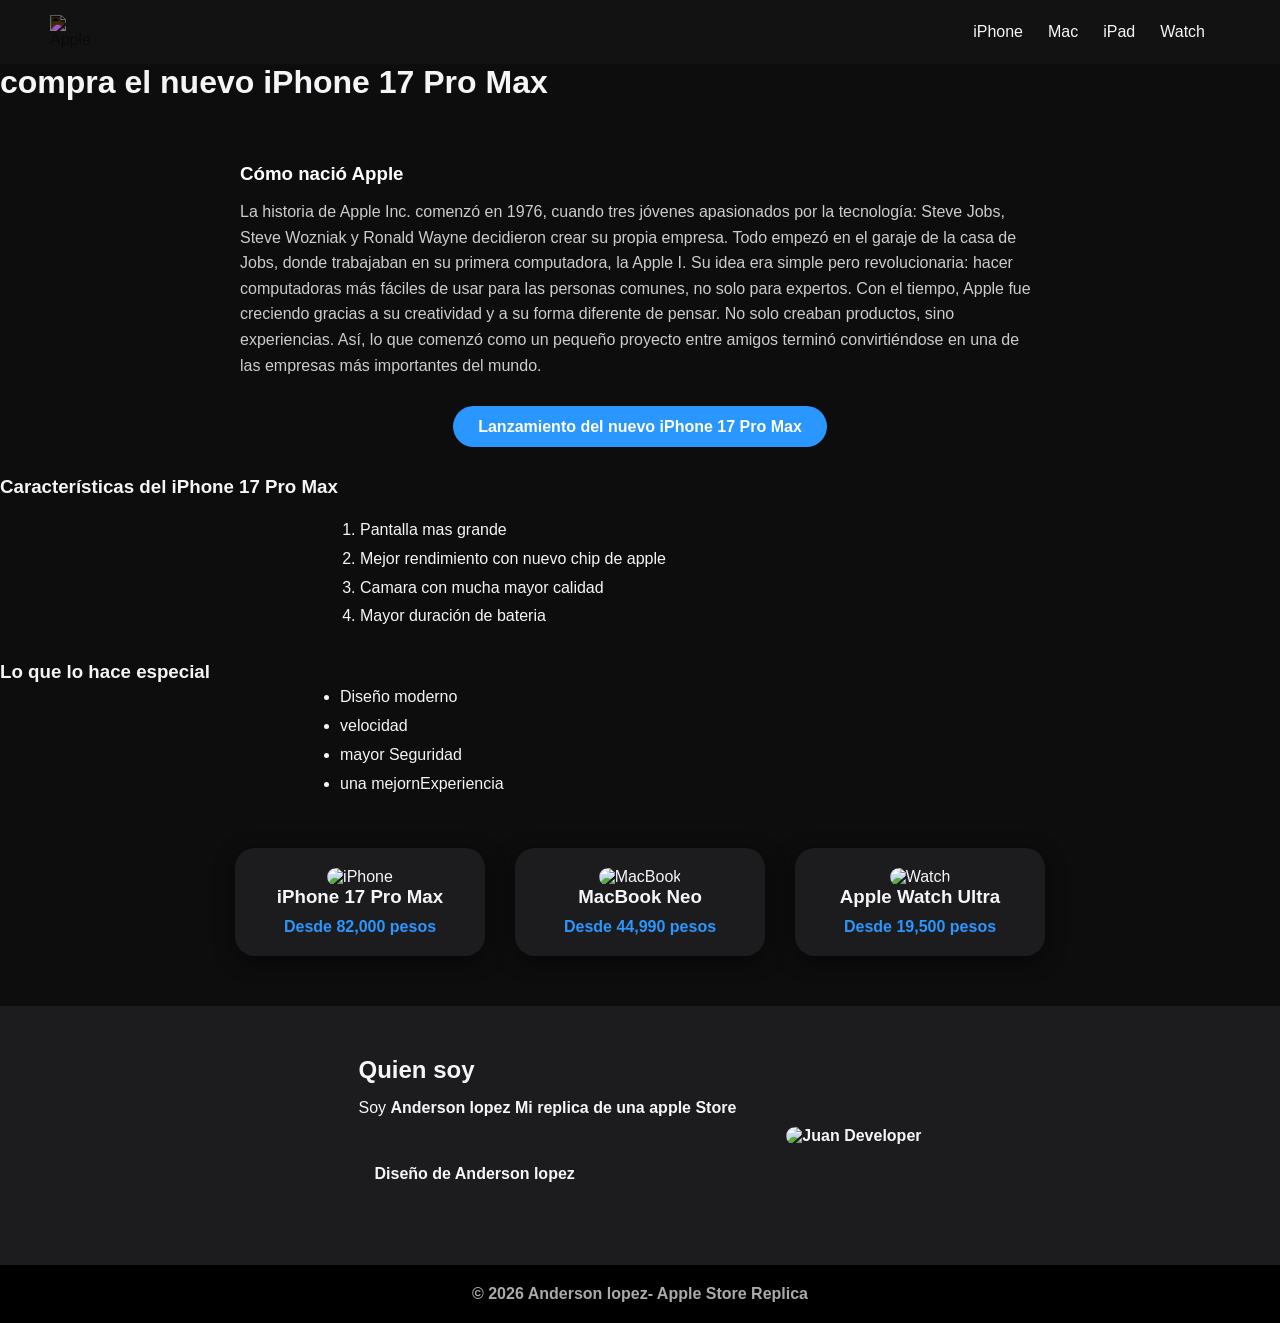
==== index.html @ 5b0e9014 "Add files via upload" ====
<!DOCTYPE html>
<html lang="es">
<head>
    <meta charset="UTF-8">
    <title> Apple (ES) </title>
</head>
<body>
    <style>
/* Reset */
*{
    margin: 0;
    padding: 0;
    box-sizing: border-box;
    font-family: "San Francisco", Arial, sans-serif;
}

/* FONDO OSCURO */
body{
    background: #0d0d0d;
    color: #f5f5f7;
}

/* HEADER */
.header{
    display: flex;
    justify-content: space-between;
    align-items: center;
    padding: 15px 50px;
    background: rgba(20,20,20,0.8);
    backdrop-filter: blur(10px);
    position: sticky;
    top: 0;
}

.logo{
    width: 40px;
    filter: invert(1); /* logo blanco */
}

.menu{
    display: flex;
    list-style: none;
    gap: 25px;
}

.menu a{
    text-decoration: none;
    color: #f5f5f7;
    transition: 0.3s;
}

.menu a:hover{
    color: #2997ff;
}

/* HERO */
.hero{
    text-align: center;
    padding: 80px 20px;
    background: linear-gradient(to bottom, #0d0d0d, #1a1a1a);
}

.hero h1{
    font-size: 42px;
    margin-bottom: 10px;
}

.hero p{
    font-size: 20px;
    color: #aaa;
}

/* BOTONES */
.btn{
    padding: 12px 25px;
    border-radius: 30px;
    text-decoration: none;
    font-weight: bold;
    margin: 5px;
    transition: 0.3s;
}

.blue{
    background: #2997ff;
    color: white;
}

.blue:hover{
    background: #147ce5;
}

.white{
    border: 2px solid #2997ff;
    color: #2997ff;
}

.white:hover{
    background: #2997ff;
    color: white;
}

/* PRODUCTOS */
.products{
    display: flex;
    justify-content: center;
    gap: 30px;
    padding: 50px;
    flex-wrap: wrap;
}

.product{
    background: #1c1c1e;
    padding: 20px;
    border-radius: 20px;
    width: 250px;
    text-align: center;
    transition: 0.3s;
    box-shadow: 0 5px 20px rgba(0,0,0,0.5);
}

.product img{
    width: 100%;
    border-radius: 15px;
}

.product:hover{
    transform: translateY(-10px) scale(1.03);
    box-shadow: 0 10px 30px rgba(0,0,0,0.8);
}

.price{
    margin-top: 10px;
    color: #2997ff;
    font-weight: bold;
}

/* ABOUT */
.about{
    display: flex;
    align-items: center;
    justify-content: center;
    gap: 50px;
    padding: 50px;
    background: #1c1c1e;
    flex-wrap: wrap;
}

.about img{
    width: 250px;
    border-radius: 20px;
}

.about h2{
    margin-bottom: 15px;
}

/* FOOTER */
footer{
    text-align: center;
    padding: 20px;
    background: #000;
    color: #aaa;
}

/* RESPONSIVE */
@media (max-width: 768px){
    .products{
        flex-direction: column;
        align-items: center;
    }

    .about{
        flex-direction: column;
        text-align: center;
    }
}
.historia{
    margin-top: 40px;
    max-width: 800px;
    margin-left: auto;
    margin-right: auto;
    color: #ccc;
    line-height: 1.6;
}

.historia h3{
    margin-bottom: 10px;
    color: #fff;
}
ol {
    margin-left: 0;
    padding-left: 20px;
}
    </style>
    <header class="header">
        <img src="https://upload.wikimedia.org/wikipedia/commons/f/fa/Apple_logo_black.svg" alt="Apple" class="logo">
        <ul class="menu">
            <li><a href="#">iPhone</a></li>
            <li><a href="#">Mac</a></li>
            <li><a href="#">iPad</a></li>
            <li><a href="#">Watch</a></li>
            <li><a href="#"><i class="fas fa-shopping-bag"></i></a></li>
        </ul>
    </header>

    
      <h1>compra el nuevo iPhone 17 Pro Max</h1>
        <br>
    </div>
    <div class="historia">
        <h3>Cómo nació Apple</h3>
        <p>
            La historia de Apple Inc. comenzó en 1976, cuando tres jóvenes apasionados por la tecnología: 
            Steve Jobs, Steve Wozniak y Ronald Wayne decidieron crear su propia empresa.

            Todo empezó en el garaje de la casa de Jobs, donde trabajaban en su primera computadora, la Apple I. 
            Su idea era simple pero revolucionaria: hacer computadoras más fáciles de usar para las personas comunes, 
            no solo para expertos.

            Con el tiempo, Apple fue creciendo gracias a su creatividad y a su forma diferente de pensar. 
            No solo creaban productos, sino experiencias. Así, lo que comenzó como un pequeño proyecto entre amigos 
            terminó convirtiéndose en una de las empresas más importantes del mundo.
        </p>
    </div>

<div style="margin-top:40px; text-align:center;">
    <a href="https://www.youtube.com/watch?v=-JH1V8cbAXo" target="_blank" class="btn blue">
    Lanzamiento del nuevo iPhone 17 Pro Max
    </a>
</div>

<div style="margin-top:40px;">
    <h3>Características del iPhone 17 Pro Max</h3>
    <br>
    <ol style="max-width:600px;margin:auto;line-height:1.8;">
<li>Pantalla mas grande</li>
<li>Mejor rendimiento con nuevo chip de apple</li>
<li>Camara con mucha mayor calidad</li>
<li>Mayor duración de bateria</li>
    </ol>
</div>

<div style="margin-top:30px;">
    <h3>Lo que lo hace especial</h3>
    <ul style="max-width:600px;margin:auto;line-height:1.8;">
<li>Diseño moderno</li>
<li>velocidad</li>
<li>mayor Seguridad </li>
<li>una mejornExperiencia </li>
    </ul>
</div>
</section>

    
    <section class="products">
        <div class="product">
            <img src="https://cdn.mos.cms.futurecdn.net/4n7nzs2jbU7yym2VcrQPSV.jpg" alt="iPhone">
            <h3>iPhone 17 Pro Max</h3>
            <div class="price">Desde 82,000 pesos</div>
        </div>
        <div class="product">
            <img src="https://images.t2online.in/cdn-cgi/image/width=1024,quality=90/https://images.t2online.in//getImageStream/4620/1772687960423.JPG" alt="MacBook">
            <h3>MacBook Neo</h3>
            <div class="price">Desde 44,990 pesos</div>
        </div>
        <div class="product">
            <img src="https://photos5.appleinsider.com/gallery/50254-98900-Apple-Watch-Ultra-night-xl.jpg" alt="Watch">
            <h3>Apple Watch Ultra</h3>
            <div class="price">Desde 19,500 pesos</div>
        </div>
    </section>

    
    <section class="about">
        <div>
            <h2>Quien soy</h2>
            <p>Soy <strong>Anderson lopez <strong>Mi replica de una apple Store</p>
            <ul style="list-style:none;margin:2rem 0">
                <li style="display:flex;align-items:center;gap:1rem;margin-bottom:1rem">
                    <i style="color:#0071e3;font-size:1.2rem" class="fas fa-code"></i>
                </li>
                <li style="display:flex;align-items:center;gap:1rem">
                    <i style="color:#0071e3;font-size:1.2rem" class="fas fa-laptop-code"></i>
                    <h4>Diseño de Anderson lopez</h4>
                </li>
            </ul>
        </div>
        <img src="https://i.pinimg.com/originals/16/c1/94/16c194948d9f441bf436a3ebc82931e4.jpg" alt="Juan Developer" class="profile">
    </section>

    <footer>
        <p>© 2026 Anderson lopez- Apple Store Replica</p>
    </footer>
</body>
</html>
</body>
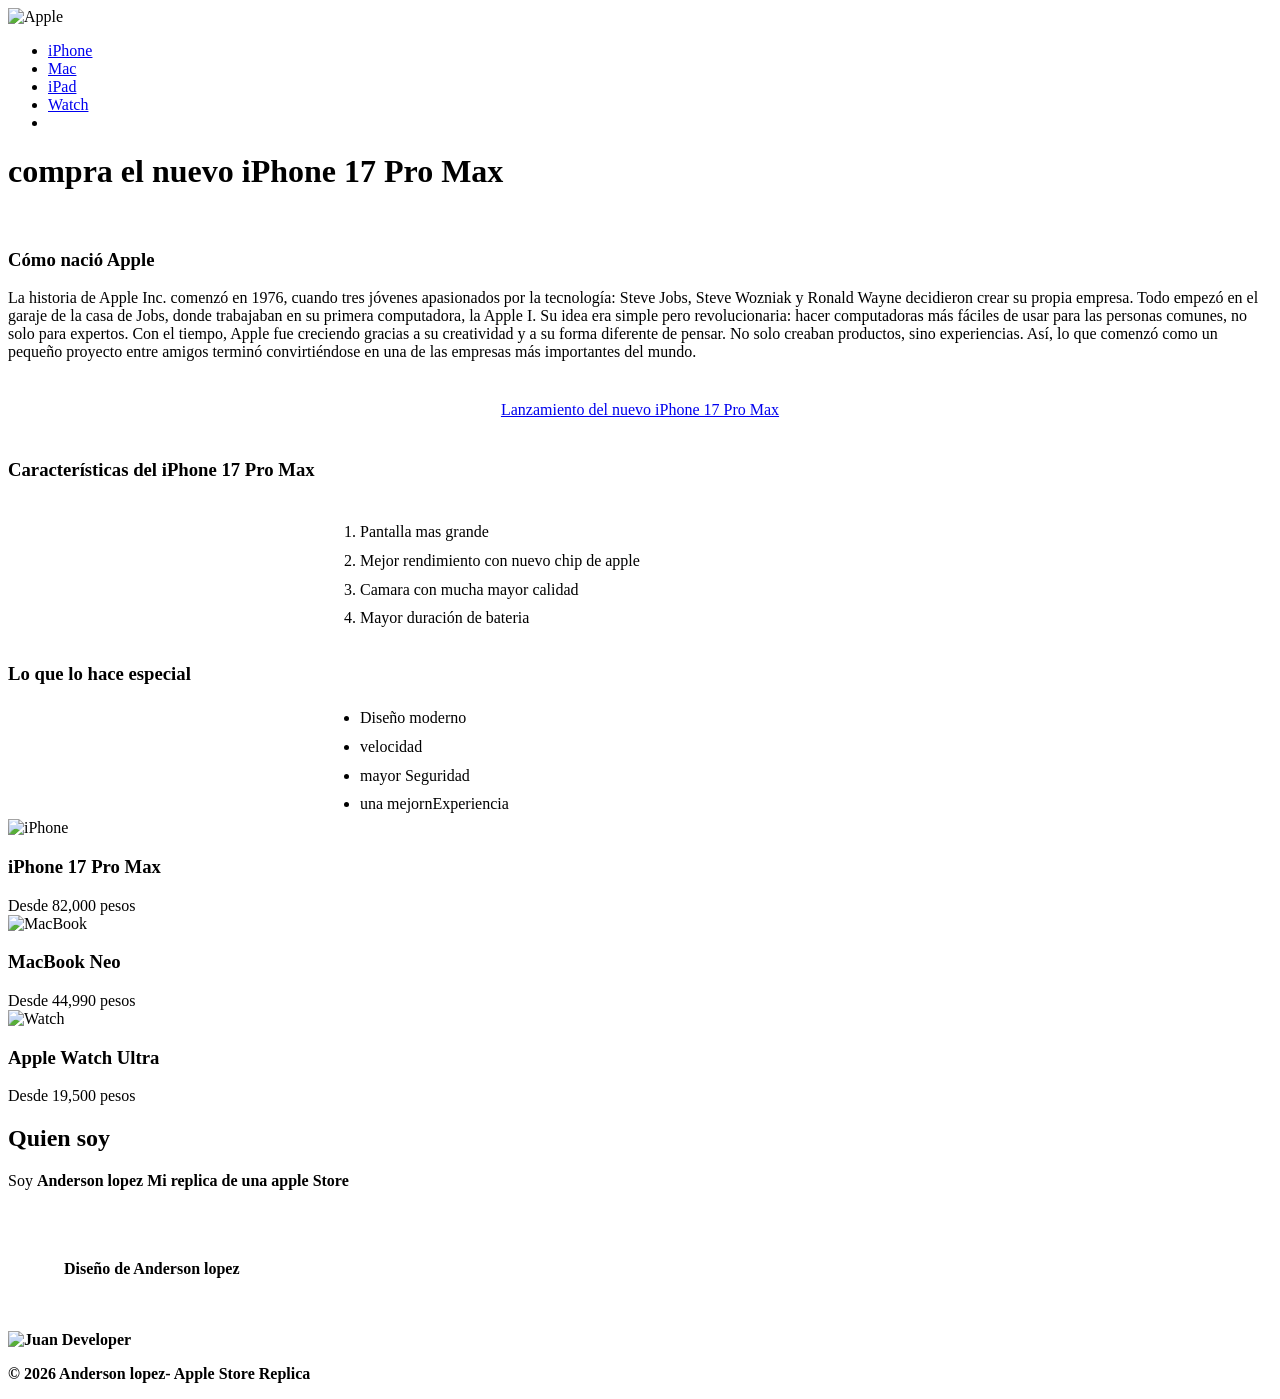
==== commit 3887920f: "Update index.html" ====
--- a/index.html
+++ b/index.html
@@ -3,6 +3,7 @@
 <head>
     <meta charset="UTF-8">
     <title> Apple (ES) </title>
+    <link rel="stylesheet" href="styles.css>
 </head>
 <body>
     <style>
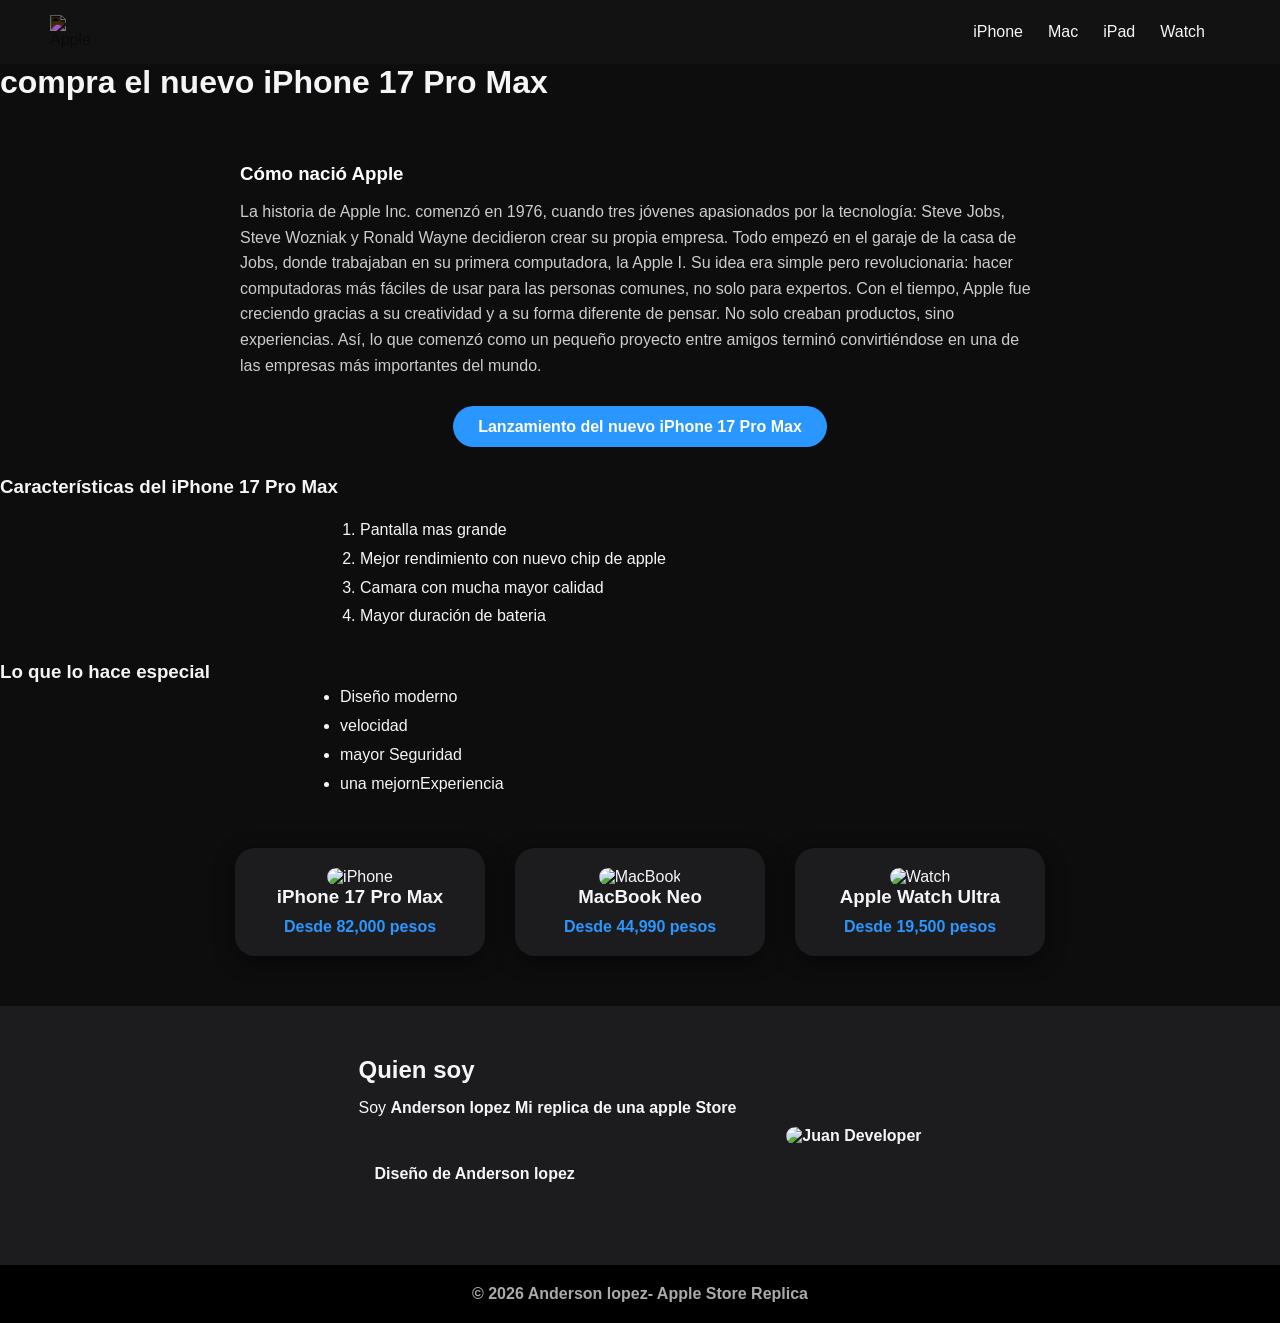
==== commit bf380e85: "Update index.html" ====
--- a/index.html
+++ b/index.html
@@ -3,196 +3,9 @@
 <head>
     <meta charset="UTF-8">
     <title> Apple (ES) </title>
-    <link rel="stylesheet" href="styles.css>
+   <link rel="stylesheet" href="styles.css">
 </head>
 <body>
-    <style>
-/* Reset */
-*{
-    margin: 0;
-    padding: 0;
-    box-sizing: border-box;
-    font-family: "San Francisco", Arial, sans-serif;
-}
-
-/* FONDO OSCURO */
-body{
-    background: #0d0d0d;
-    color: #f5f5f7;
-}
-
-/* HEADER */
-.header{
-    display: flex;
-    justify-content: space-between;
-    align-items: center;
-    padding: 15px 50px;
-    background: rgba(20,20,20,0.8);
-    backdrop-filter: blur(10px);
-    position: sticky;
-    top: 0;
-}
-
-.logo{
-    width: 40px;
-    filter: invert(1); /* logo blanco */
-}
-
-.menu{
-    display: flex;
-    list-style: none;
-    gap: 25px;
-}
-
-.menu a{
-    text-decoration: none;
-    color: #f5f5f7;
-    transition: 0.3s;
-}
-
-.menu a:hover{
-    color: #2997ff;
-}
-
-/* HERO */
-.hero{
-    text-align: center;
-    padding: 80px 20px;
-    background: linear-gradient(to bottom, #0d0d0d, #1a1a1a);
-}
-
-.hero h1{
-    font-size: 42px;
-    margin-bottom: 10px;
-}
-
-.hero p{
-    font-size: 20px;
-    color: #aaa;
-}
-
-/* BOTONES */
-.btn{
-    padding: 12px 25px;
-    border-radius: 30px;
-    text-decoration: none;
-    font-weight: bold;
-    margin: 5px;
-    transition: 0.3s;
-}
-
-.blue{
-    background: #2997ff;
-    color: white;
-}
-
-.blue:hover{
-    background: #147ce5;
-}
-
-.white{
-    border: 2px solid #2997ff;
-    color: #2997ff;
-}
-
-.white:hover{
-    background: #2997ff;
-    color: white;
-}
-
-/* PRODUCTOS */
-.products{
-    display: flex;
-    justify-content: center;
-    gap: 30px;
-    padding: 50px;
-    flex-wrap: wrap;
-}
-
-.product{
-    background: #1c1c1e;
-    padding: 20px;
-    border-radius: 20px;
-    width: 250px;
-    text-align: center;
-    transition: 0.3s;
-    box-shadow: 0 5px 20px rgba(0,0,0,0.5);
-}
-
-.product img{
-    width: 100%;
-    border-radius: 15px;
-}
-
-.product:hover{
-    transform: translateY(-10px) scale(1.03);
-    box-shadow: 0 10px 30px rgba(0,0,0,0.8);
-}
-
-.price{
-    margin-top: 10px;
-    color: #2997ff;
-    font-weight: bold;
-}
-
-/* ABOUT */
-.about{
-    display: flex;
-    align-items: center;
-    justify-content: center;
-    gap: 50px;
-    padding: 50px;
-    background: #1c1c1e;
-    flex-wrap: wrap;
-}
-
-.about img{
-    width: 250px;
-    border-radius: 20px;
-}
-
-.about h2{
-    margin-bottom: 15px;
-}
-
-/* FOOTER */
-footer{
-    text-align: center;
-    padding: 20px;
-    background: #000;
-    color: #aaa;
-}
-
-/* RESPONSIVE */
-@media (max-width: 768px){
-    .products{
-        flex-direction: column;
-        align-items: center;
-    }
-
-    .about{
-        flex-direction: column;
-        text-align: center;
-    }
-}
-.historia{
-    margin-top: 40px;
-    max-width: 800px;
-    margin-left: auto;
-    margin-right: auto;
-    color: #ccc;
-    line-height: 1.6;
-}
-
-.historia h3{
-    margin-bottom: 10px;
-    color: #fff;
-}
-ol {
-    margin-left: 0;
-    padding-left: 20px;
-}
-    </style>
     <header class="header">
         <img src="https://upload.wikimedia.org/wikipedia/commons/f/fa/Apple_logo_black.svg" alt="Apple" class="logo">
         <ul class="menu">
--- a/styles.css
+++ b/styles.css
@@ -0,0 +1,184 @@
+*{
+    margin: 0;
+    padding: 0;
+    box-sizing: border-box;
+    font-family: "San Francisco", Arial, sans-serif;
+}
+
+/* FONDO OSCURO */
+body{
+    background: #0d0d0d;
+    color: #f5f5f7;
+}
+
+/* HEADER */
+.header{
+    display: flex;
+    justify-content: space-between;
+    align-items: center;
+    padding: 15px 50px;
+    background: rgba(20,20,20,0.8);
+    backdrop-filter: blur(10px);
+    position: sticky;
+    top: 0;
+}
+
+.logo{
+    width: 40px;
+    filter: invert(1); /* logo blanco */
+}
+
+.menu{
+    display: flex;
+    list-style: none;
+    gap: 25px;
+}
+
+.menu a{
+    text-decoration: none;
+    color: #f5f5f7;
+    transition: 0.3s;
+}
+
+.menu a:hover{
+    color: #2997ff;
+}
+
+/* HERO */
+.hero{
+    text-align: center;
+    padding: 80px 20px;
+    background: linear-gradient(to bottom, #0d0d0d, #1a1a1a);
+}
+
+.hero h1{
+    font-size: 42px;
+    margin-bottom: 10px;
+}
+
+.hero p{
+    font-size: 20px;
+    color: #aaa;
+}
+
+/* BOTONES */
+.btn{
+    padding: 12px 25px;
+    border-radius: 30px;
+    text-decoration: none;
+    font-weight: bold;
+    margin: 5px;
+    transition: 0.3s;
+}
+
+.blue{
+    background: #2997ff;
+    color: white;
+}
+
+.blue:hover{
+    background: #147ce5;
+}
+
+.white{
+    border: 2px solid #2997ff;
+    color: #2997ff;
+}
+
+.white:hover{
+    background: #2997ff;
+    color: white;
+}
+
+/* PRODUCTOS */
+.products{
+    display: flex;
+    justify-content: center;
+    gap: 30px;
+    padding: 50px;
+    flex-wrap: wrap;
+}
+
+.product{
+    background: #1c1c1e;
+    padding: 20px;
+    border-radius: 20px;
+    width: 250px;
+    text-align: center;
+    transition: 0.3s;
+    box-shadow: 0 5px 20px rgba(0,0,0,0.5);
+}
+
+.product img{
+    width: 100%;
+    border-radius: 15px;
+}
+
+.product:hover{
+    transform: translateY(-10px) scale(1.03);
+    box-shadow: 0 10px 30px rgba(0,0,0,0.8);
+}
+
+.price{
+    margin-top: 10px;
+    color: #2997ff;
+    font-weight: bold;
+}
+
+/* ABOUT */
+.about{
+    display: flex;
+    align-items: center;
+    justify-content: center;
+    gap: 50px;
+    padding: 50px;
+    background: #1c1c1e;
+    flex-wrap: wrap;
+}
+
+.about img{
+    width: 250px;
+    border-radius: 20px;
+}
+
+.about h2{
+    margin-bottom: 15px;
+}
+
+/* FOOTER */
+footer{
+    text-align: center;
+    padding: 20px;
+    background: #000;
+    color: #aaa;
+}
+
+/* RESPONSIVE */
+@media (max-width: 768px){
+    .products{
+        flex-direction: column;
+        align-items: center;
+    }
+
+    .about{
+        flex-direction: column;
+        text-align: center;
+    }
+}
+.historia{
+    margin-top: 40px;
+    max-width: 800px;
+    margin-left: auto;
+    margin-right: auto;
+    color: #ccc;
+    line-height: 1.6;
+}
+
+.historia h3{
+    margin-bottom: 10px;
+    color: #fff;
+}
+ol {
+    margin-left: 0;
+    padding-left: 20px;
+}
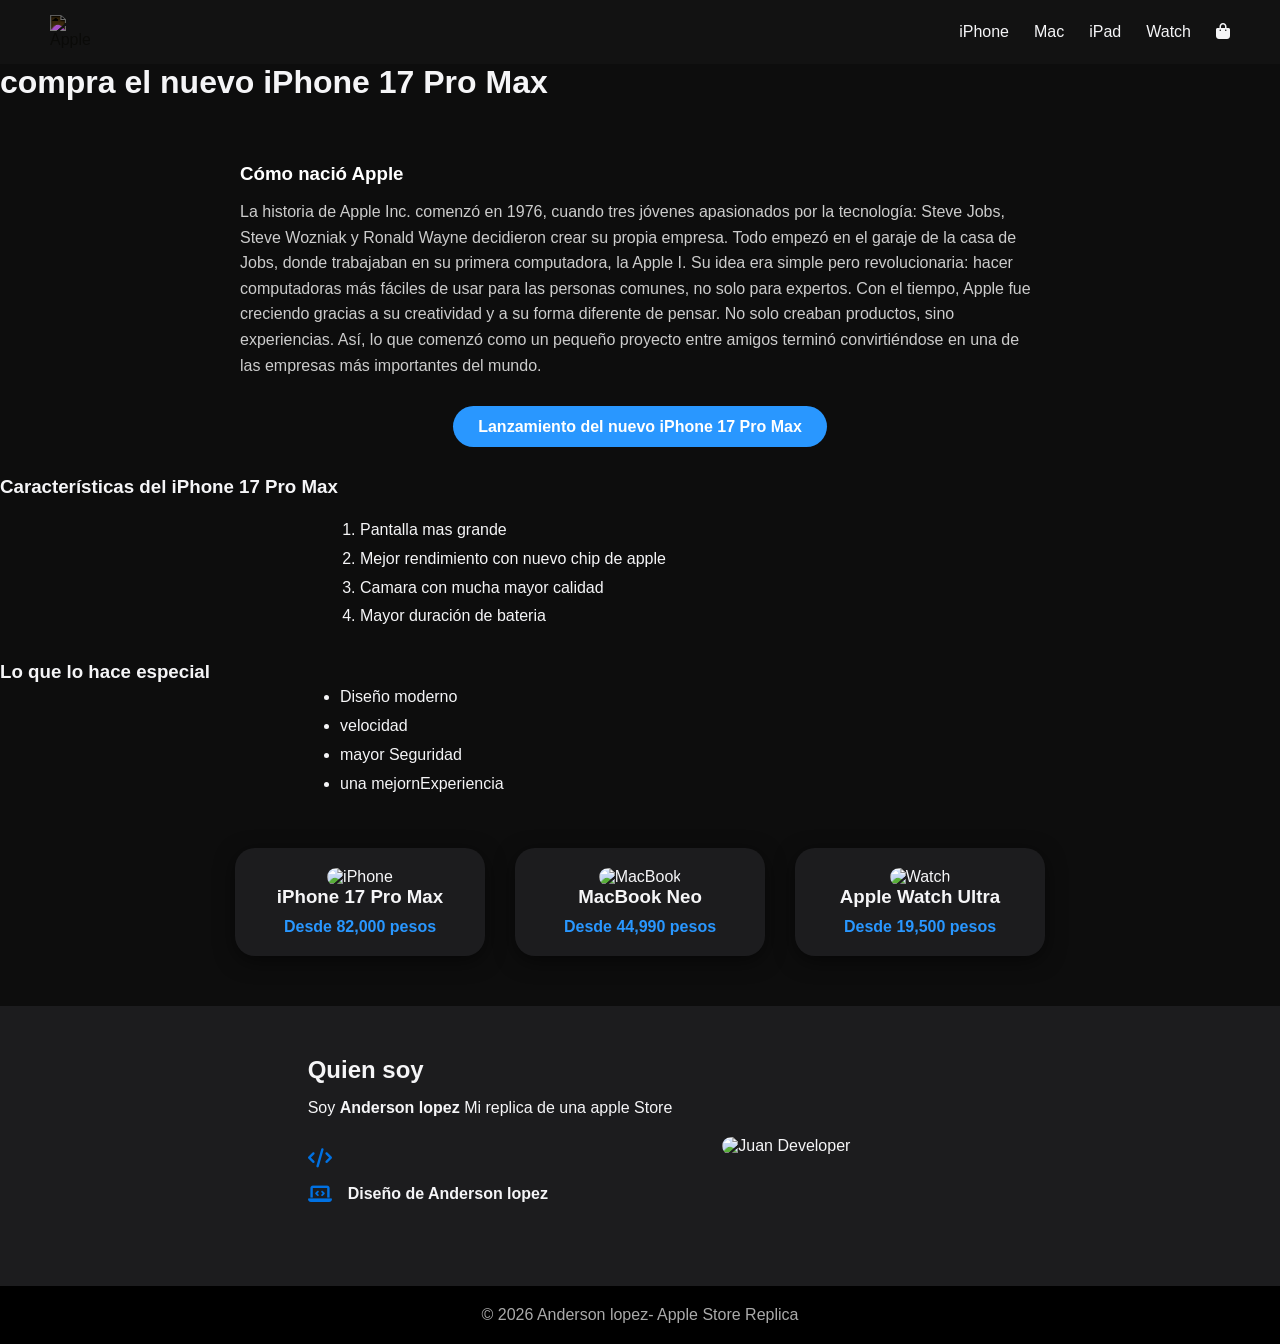
==== commit ab1c5d3e: "Update index.html" ====
--- a/index.html
+++ b/index.html
@@ -3,7 +3,8 @@
 <head>
     <meta charset="UTF-8">
     <title> Apple (ES) </title>
-   <link rel="stylesheet" href="styles.css">
+    <link rel="stylesheet" href="styles.css">
+    <link rel="stylesheet" href="https://cdnjs.cloudflare.com/ajax/libs/font-awesome/6.5.0/css/all.min.css">
 </head>
 <body>
     <header class="header">
@@ -17,10 +18,9 @@
         </ul>
     </header>
 
-    
-      <h1>compra el nuevo iPhone 17 Pro Max</h1>
-        <br>
-    </div>
+    <h1>compra el nuevo iPhone 17 Pro Max</h1>
+    <br>
+
     <div class="historia">
         <h3>Cómo nació Apple</h3>
         <p>
@@ -37,35 +37,33 @@
         </p>
     </div>
 
-<div style="margin-top:40px; text-align:center;">
-    <a href="https://www.youtube.com/watch?v=-JH1V8cbAXo" target="_blank" class="btn blue">
-    Lanzamiento del nuevo iPhone 17 Pro Max
-    </a>
-</div>
+    <div style="margin-top:40px; text-align:center;">
+        <a href="https://www.youtube.com/watch?v=-JH1V8cbAXo" target="_blank" class="btn blue">
+        Lanzamiento del nuevo iPhone 17 Pro Max
+        </a>
+    </div>
 
-<div style="margin-top:40px;">
-    <h3>Características del iPhone 17 Pro Max</h3>
-    <br>
-    <ol style="max-width:600px;margin:auto;line-height:1.8;">
-<li>Pantalla mas grande</li>
-<li>Mejor rendimiento con nuevo chip de apple</li>
-<li>Camara con mucha mayor calidad</li>
-<li>Mayor duración de bateria</li>
-    </ol>
-</div>
+    <div style="margin-top:40px;">
+        <h3>Características del iPhone 17 Pro Max</h3>
+        <br>
+        <ol style="max-width:600px;margin:auto;line-height:1.8;">
+            <li>Pantalla mas grande</li>
+            <li>Mejor rendimiento con nuevo chip de apple</li>
+            <li>Camara con mucha mayor calidad</li>
+            <li>Mayor duración de bateria</li>
+        </ol>
+    </div>
 
-<div style="margin-top:30px;">
-    <h3>Lo que lo hace especial</h3>
-    <ul style="max-width:600px;margin:auto;line-height:1.8;">
-<li>Diseño moderno</li>
-<li>velocidad</li>
-<li>mayor Seguridad </li>
-<li>una mejornExperiencia </li>
-    </ul>
-</div>
-</section>
+    <div style="margin-top:30px;">
+        <h3>Lo que lo hace especial</h3>
+        <ul style="max-width:600px;margin:auto;line-height:1.8;">
+            <li>Diseño moderno</li>
+            <li>velocidad</li>
+            <li>mayor Seguridad </li>
+            <li>una mejornExperiencia </li>
+        </ul>
+    </div>
 
-    
     <section class="products">
         <div class="product">
             <img src="https://cdn.mos.cms.futurecdn.net/4n7nzs2jbU7yym2VcrQPSV.jpg" alt="iPhone">
@@ -84,11 +82,10 @@
         </div>
     </section>
 
-    
     <section class="about">
         <div>
             <h2>Quien soy</h2>
-            <p>Soy <strong>Anderson lopez <strong>Mi replica de una apple Store</p>
+            <p>Soy <strong>Anderson lopez</strong> Mi replica de una apple Store</p>
             <ul style="list-style:none;margin:2rem 0">
                 <li style="display:flex;align-items:center;gap:1rem;margin-bottom:1rem">
                     <i style="color:#0071e3;font-size:1.2rem" class="fas fa-code"></i>
@@ -107,4 +104,3 @@
     </footer>
 </body>
 </html>
-</body>
